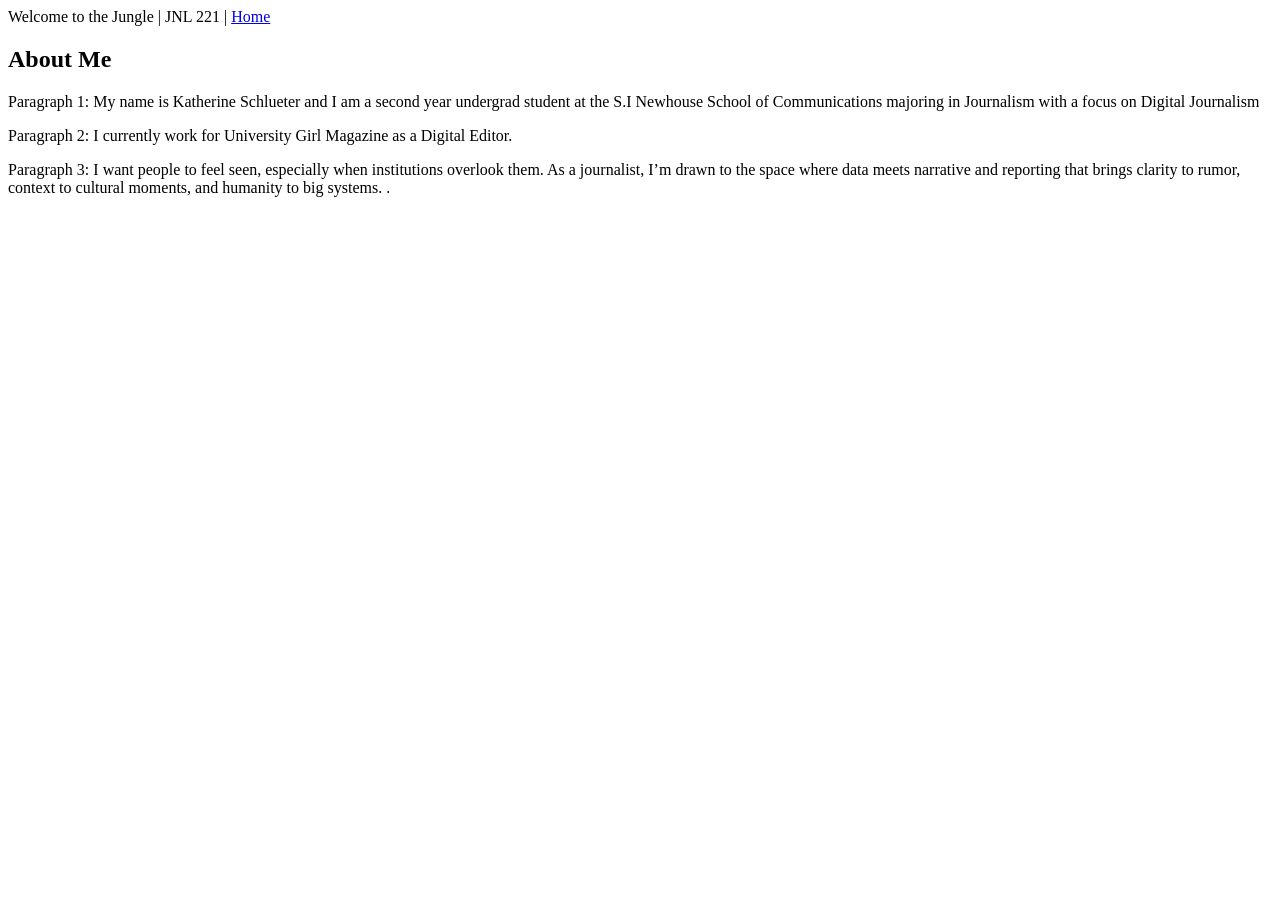
==== about/index.html @ 0a6a99c3 "Add About page with personal information" ====
<!DOCTYPE html>
<html lang="en">
<head>
  <meta charset="UTF-8">
  <title>About | Welcome to the Jungle</title>
  <link rel="stylesheet" href="../main.css">
</head>
<body>

  <header>
    Welcome to the Jungle | JNL 221 | <a href="../index.html">Home</a>
  </header>

  <h2>About Me</h2>
  <p>Paragraph 1: My name is Katherine Schlueter and I am a second year undergrad student at the S.I Newhouse School of Communications majoring in Journalism with a focus on Digital Journalism</p>
  <p>Paragraph 2: I currently work for University Girl Magazine as a Digital Editor.</p>
  <p>Paragraph 3: I want people to feel seen, especially when institutions overlook them. As a journalist, I’m drawn to the space where data meets narrative and reporting that brings clarity to rumor, context to cultural moments, and humanity to big systems. .</p>

</body>
</html>
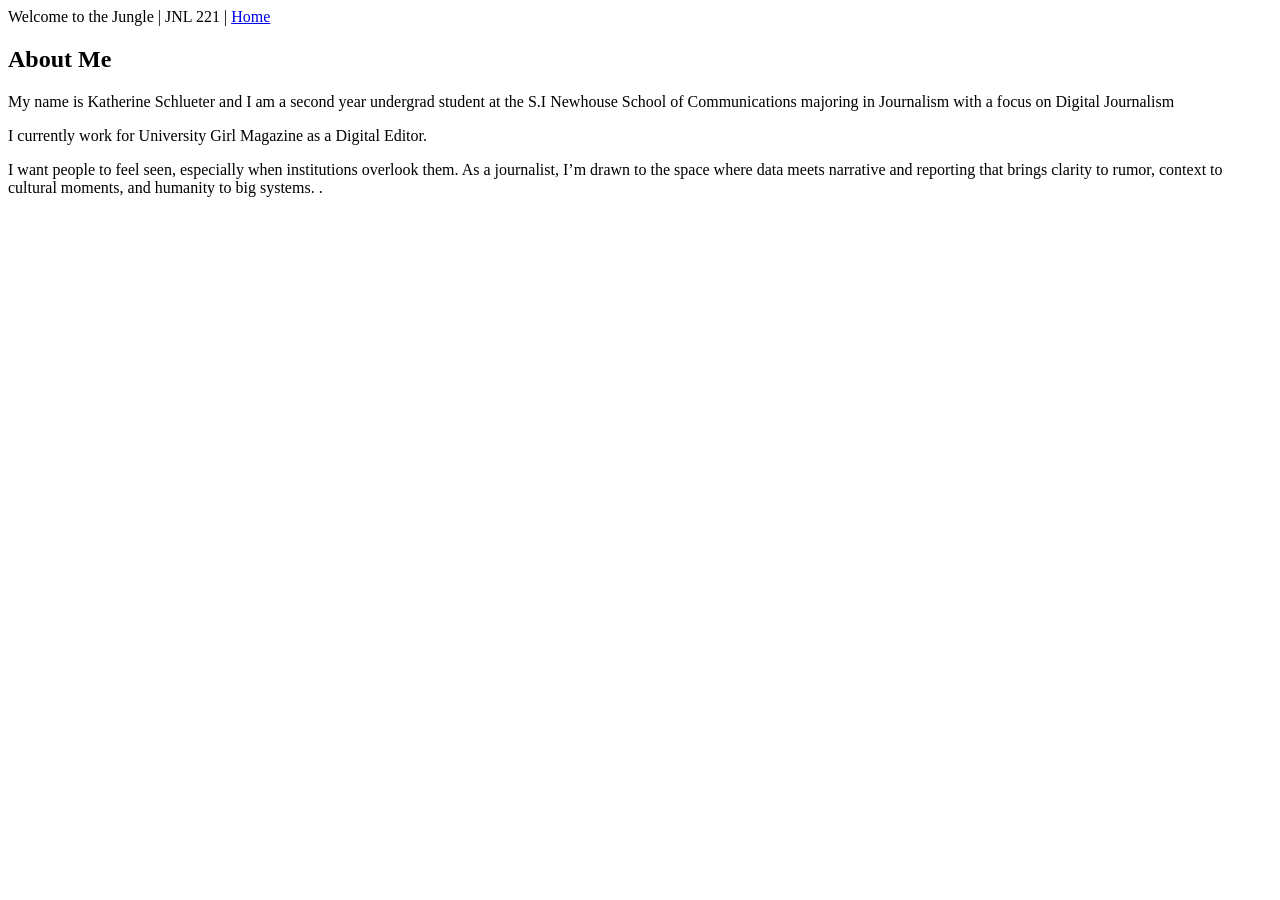
==== commit 5d0e21a8: "Update About Me section in index.html" ====
--- a/about/index.html
+++ b/about/index.html
@@ -12,9 +12,9 @@
   </header>
 
   <h2>About Me</h2>
-  <p>Paragraph 1: My name is Katherine Schlueter and I am a second year undergrad student at the S.I Newhouse School of Communications majoring in Journalism with a focus on Digital Journalism</p>
-  <p>Paragraph 2: I currently work for University Girl Magazine as a Digital Editor.</p>
-  <p>Paragraph 3: I want people to feel seen, especially when institutions overlook them. As a journalist, I’m drawn to the space where data meets narrative and reporting that brings clarity to rumor, context to cultural moments, and humanity to big systems. .</p>
+  <p> My name is Katherine Schlueter and I am a second year undergrad student at the S.I Newhouse School of Communications majoring in Journalism with a focus on Digital Journalism</p>
+  <p>I currently work for University Girl Magazine as a Digital Editor.</p>
+  <p>I want people to feel seen, especially when institutions overlook them. As a journalist, I’m drawn to the space where data meets narrative and reporting that brings clarity to rumor, context to cultural moments, and humanity to big systems. .</p>
 
 </body>
 </html>
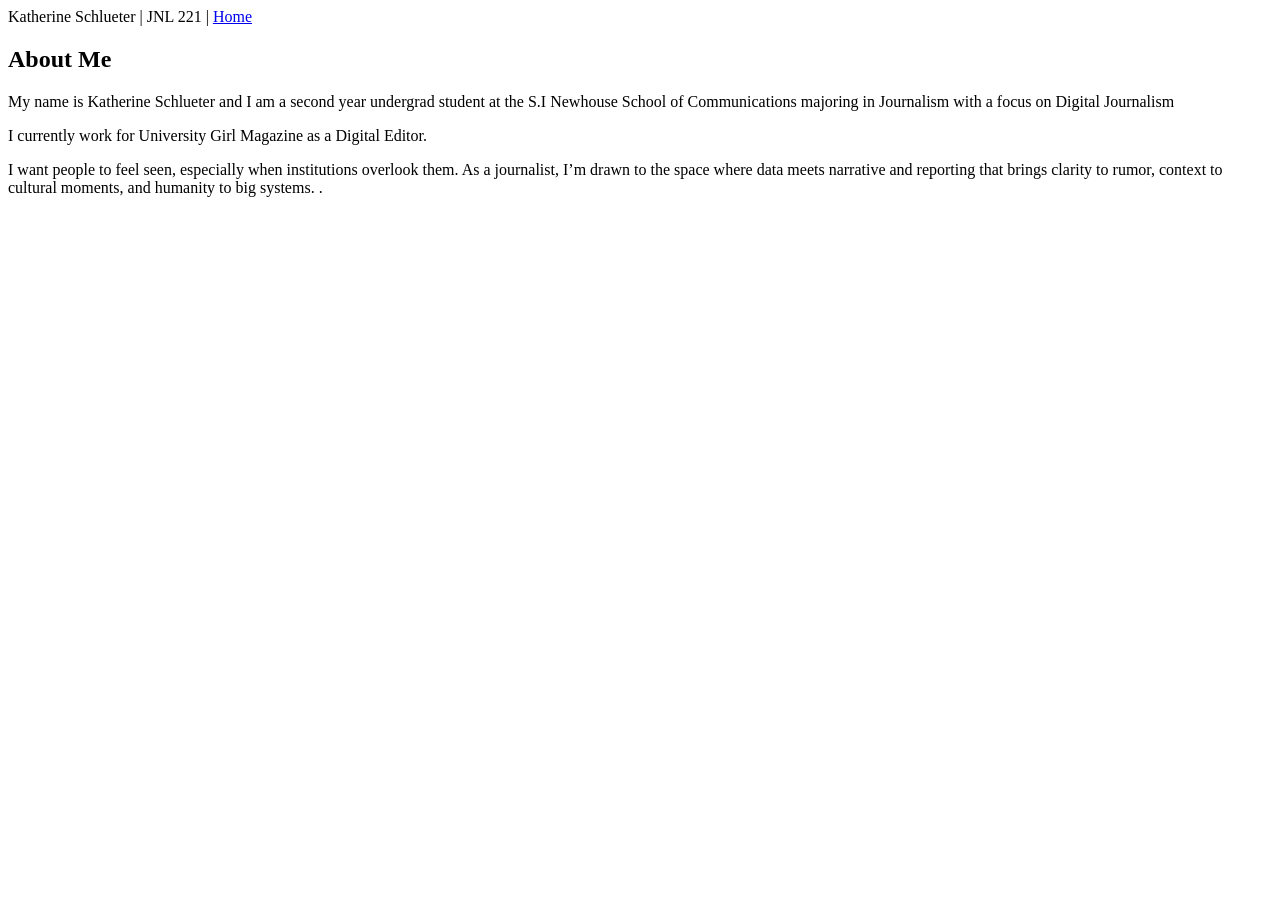
==== commit fd1e7d19: "Update header with correct name" ====
--- a/about/index.html
+++ b/about/index.html
@@ -8,7 +8,7 @@
 <body>
 
   <header>
-    Welcome to the Jungle | JNL 221 | <a href="../index.html">Home</a>
+    Katherine Schlueter | JNL 221 | <a href="../index.html">Home</a>
   </header>
 
   <h2>About Me</h2>
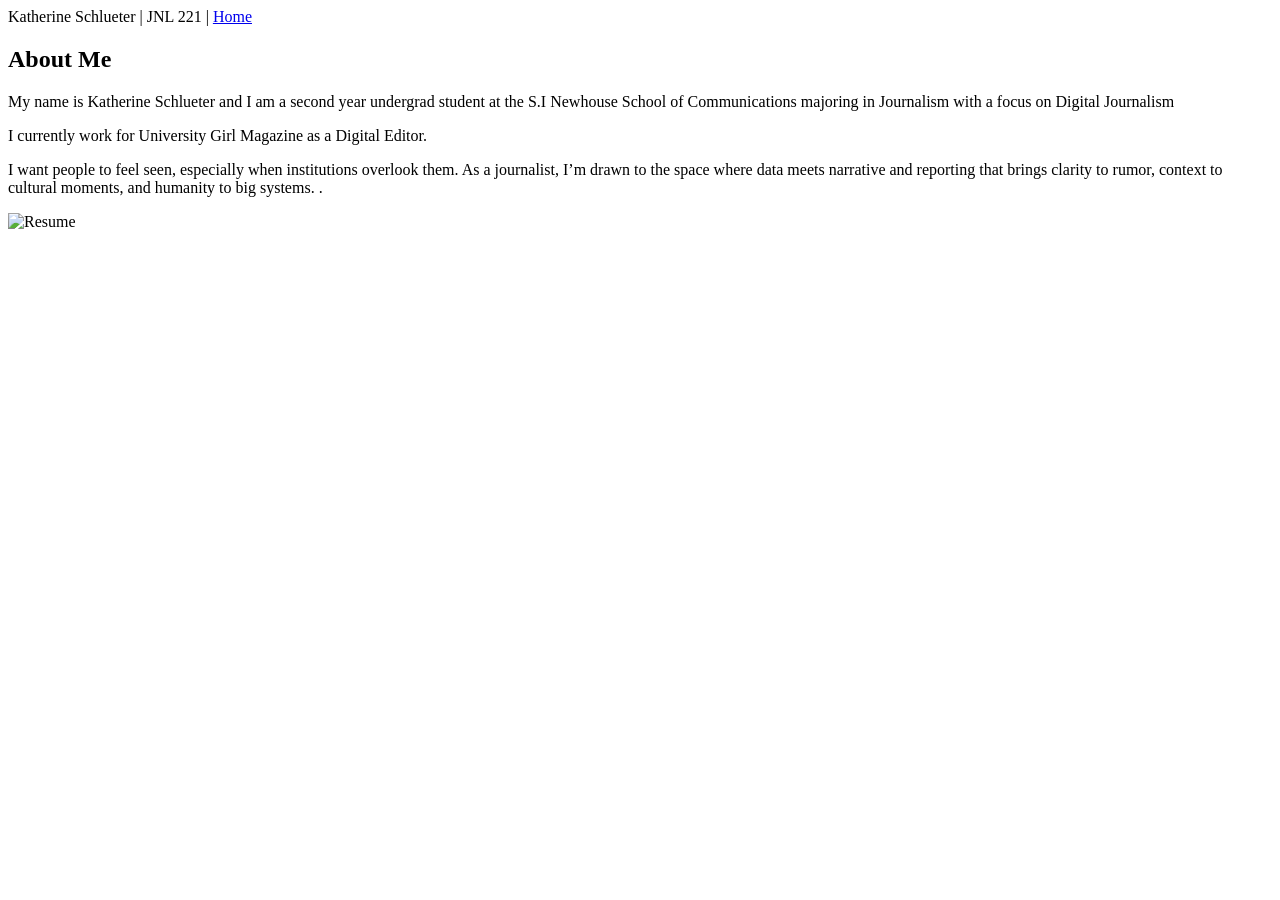
==== commit f1278793: "Remove image tag from About Me page" ====
--- a/about/index.html
+++ b/about/index.html
@@ -2,7 +2,7 @@
 <html lang="en">
 <head>
   <meta charset="UTF-8">
-  <title>About | Welcome to the Jungle</title>
+  <title>About | Katherine Schlueter</title>
   <link rel="stylesheet" href="../main.css">
 </head>
 <body>
@@ -15,6 +15,6 @@
   <p> My name is Katherine Schlueter and I am a second year undergrad student at the S.I Newhouse School of Communications majoring in Journalism with a focus on Digital Journalism</p>
   <p>I currently work for University Girl Magazine as a Digital Editor.</p>
   <p>I want people to feel seen, especially when institutions overlook them. As a journalist, I’m drawn to the space where data meets narrative and reporting that brings clarity to rumor, context to cultural moments, and humanity to big systems. .</p>
-
+<img src="Journalism resume.jpeg" alt="Resume">
 </body>
 </html>
